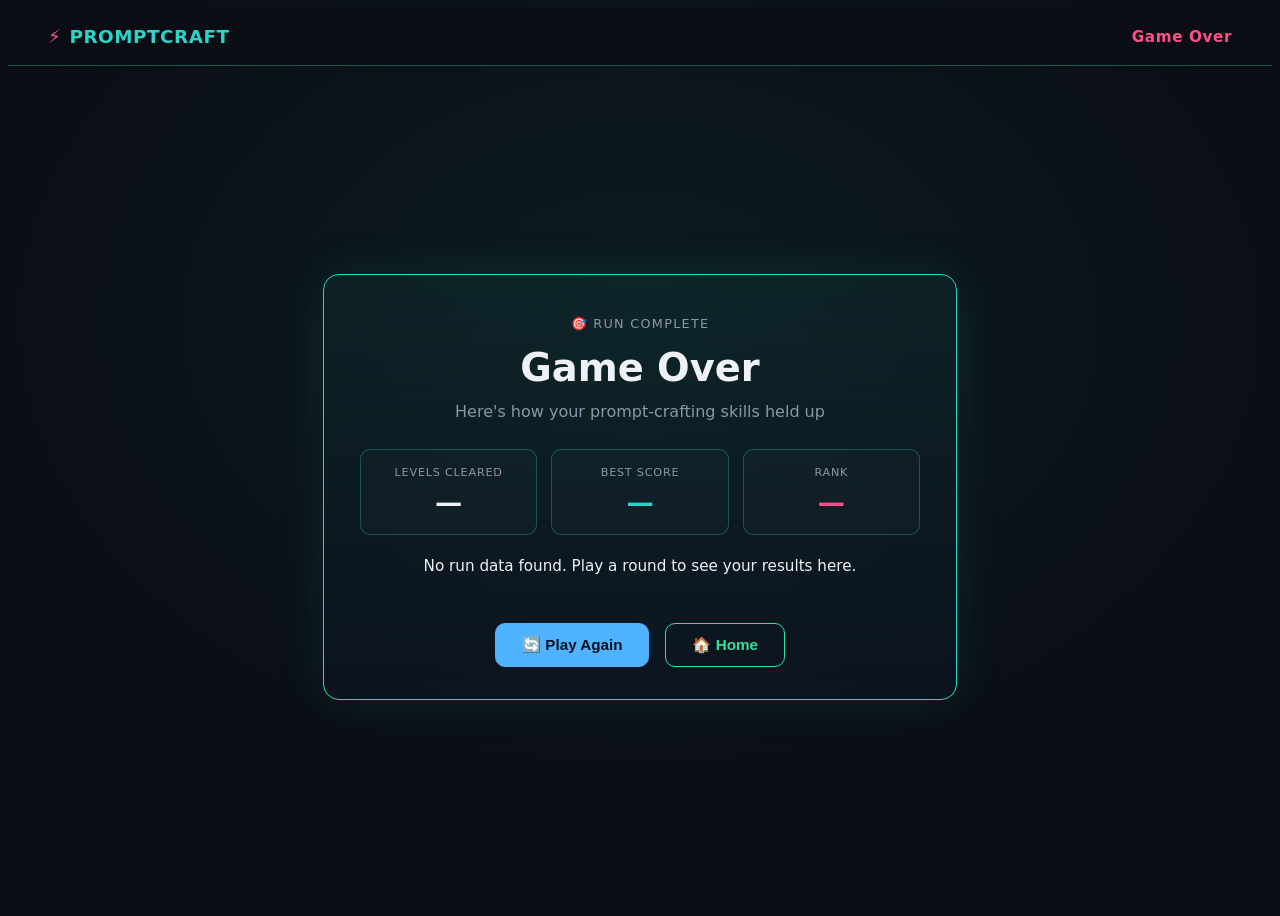
==== game-over.html @ 962c43a1 "updated" ====
<!DOCTYPE html>
<html lang="en">
<head>
  <meta charset="UTF-8" />
  <meta name="viewport" content="width=device-width, initial-scale=1.0" />
  <title>PromptCraft AI — Game Over</title>
  <link rel="stylesheet" href="./game.css" />
</head>
<body class="gameover-page">

  <nav class="go-navbar">
    <div class="go-logo"><span class="bolt">⚡</span> PROMPTCRAFT</div>
    <div class="go-status-pill">Game Over</div>
  </nav>

  <main class="go-stage">
    <div class="go-card">

      <div class="go-eyebrow">🎯 Run Complete</div>
      <h1 class="go-title">Game Over</h1>
      <p class="go-subtitle">Here's how your prompt-crafting skills held up</p>

      <div class="go-stats">
        <div class="go-stat-box">
          <div class="go-stat-label">Levels Cleared</div>
          <!-- Filled live by game-over.js — never hardcoded -->
          <div class="go-stat-value" id="go-levels-cleared">—</div>
        </div>
        <div class="go-stat-box">
          <div class="go-stat-label">Best Score</div>
          <div class="go-stat-value go-score" id="go-best-score">—</div>
        </div>
        <div class="go-stat-box">
          <div class="go-stat-label">Rank</div>
          <div class="go-stat-value go-rank" id="go-rank">—</div>
        </div>
      </div>

      <p class="go-message" id="go-message"></p>
      <p class="go-save-status" id="go-save-status"></p>

      <div class="go-actions">
        <button class="go-btn go-btn-play-again" id="go-play-again-btn">🔄 Play Again</button>
        <button class="go-btn go-btn-home" id="go-home-btn">🏠 Home</button>
      </div>

    </div>
  </main>

  <script src="./leaderboard-storage.js"></script>
  <script src="./game-over.js"></script>
</body>
</html>
---- game.css ----
/* =========================================================================
   game.css (Game Over screen)
   Matches the dark neon theme used across PromptCraft AI.
   Tokens:
     bg:        #0a0e14 (near-black)
     panel:     #0d1623
     border:    #2bd4c8 (cyan)
     accent-1:  #2bd4c8 (cyan / teal)
     accent-2:  #ff4d8d (pink)
     text:      #e8edf2
     text-dim:  #8b97a8
   ========================================================================= */

:root {
  --go-bg: #0a0e14;
  --go-panel: #0d1623;
  --go-border: #2bd4c8;
  --go-cyan: #2bd4c8;
  --go-pink: #ff4d8d;
  --go-blue: #4fb3ff;
  --go-green: #34e0a1;
  --go-text: #eef2f6;
  --go-text-dim: #8b97a8;
}

.gameover-page {
  min-height: 100vh;
  background:
    radial-gradient(ellipse 700px 500px at 50% 35%, rgba(43, 212, 200, 0.07), transparent),
    var(--go-bg);
  color: var(--go-text);
  font-family: "Segoe UI", system-ui, -apple-system, sans-serif;
  display: flex;
  flex-direction: column;
}

/* ---------- Top nav ---------- */
.go-navbar {
  display: flex;
  align-items: center;
  justify-content: space-between;
  padding: 18px 40px;
  border-bottom: 1px solid rgba(43, 212, 200, 0.35);
  background: rgba(10, 14, 20, 0.7);
}

.go-logo {
  display: flex;
  align-items: center;
  gap: 8px;
  font-weight: 700;
  font-size: 1.15rem;
  letter-spacing: 0.5px;
  color: var(--go-cyan);
}

.go-logo .bolt {
  color: var(--go-pink);
}

.go-status-pill {
  color: var(--go-pink);
  font-weight: 700;
  font-size: 0.95rem;
  letter-spacing: 0.04em;
}

/* ---------- Centered card area ---------- */
.go-stage {
  flex: 1;
  display: flex;
  align-items: center;
  justify-content: center;
  padding: 40px 20px;
}

.go-card {
  width: 100%;
  max-width: 560px;
  border: 1px solid var(--go-border);
  border-radius: 16px;
  background: linear-gradient(180deg, rgba(43, 212, 200, 0.06), rgba(13, 22, 35, 0.7));
  box-shadow: 0 0 50px rgba(43, 212, 200, 0.1);
  padding: 38px 36px 32px;
  text-align: center;
  animation: goCardIn 0.4s ease both;
}

@keyframes goCardIn {
  from { opacity: 0; transform: translateY(14px) scale(0.98); }
  to   { opacity: 1; transform: translateY(0) scale(1); }
}

.go-eyebrow {
  display: inline-flex;
  align-items: center;
  gap: 6px;
  font-size: 0.8rem;
  letter-spacing: 0.1em;
  text-transform: uppercase;
  color: var(--go-text-dim);
  margin-bottom: 14px;
}

.go-title {
  font-size: 2.4rem;
  font-weight: 800;
  margin: 0 0 12px;
}

.go-subtitle {
  color: var(--go-text-dim);
  font-size: 1rem;
  margin: 0 0 28px;
}

/* ---------- Stat boxes ---------- */
.go-stats {
  display: grid;
  grid-template-columns: repeat(3, 1fr);
  gap: 14px;
  margin-bottom: 22px;
}

.go-stat-box {
  border: 1px solid rgba(43, 212, 200, 0.3);
  border-radius: 10px;
  background: rgba(255, 255, 255, 0.02);
  padding: 16px 10px;
}

.go-stat-label {
  font-size: 0.7rem;
  letter-spacing: 0.07em;
  text-transform: uppercase;
  color: var(--go-text-dim);
  margin-bottom: 8px;
}

.go-stat-value {
  font-size: 1.7rem;
  font-weight: 800;
  color: var(--go-text);
}

.go-stat-value.go-score {
  color: var(--go-cyan);
}

.go-stat-value.go-rank {
  color: var(--go-pink);
}

/* ---------- Message line ---------- */
.go-message {
  font-size: 0.95rem;
  color: var(--go-text);
  margin: 0 0 6px;
}

.go-save-status {
  font-size: 0.78rem;
  color: var(--go-text-dim);
  margin: 0 0 26px;
  min-height: 16px;
  transition: color 0.3s ease;
}

/* ---------- Action buttons ---------- */
.go-actions {
  display: flex;
  justify-content: center;
  gap: 16px;
  flex-wrap: wrap;
}

.go-btn {
  border-radius: 10px;
  padding: 12px 26px;
  font-size: 0.95rem;
  font-weight: 600;
  cursor: pointer;
  border: 1px solid transparent;
  transition: transform 0.15s ease, box-shadow 0.15s ease;
  display: inline-flex;
  align-items: center;
  gap: 8px;
}

.go-btn:hover {
  transform: translateY(-2px);
}

.go-btn-play-again {
  background: var(--go-blue);
  border-color: var(--go-blue);
  color: #07101c;
}

.go-btn-play-again:hover {
  box-shadow: 0 0 18px rgba(79, 179, 255, 0.45);
}

.go-btn-home {
  background: transparent;
  border-color: var(--go-green);
  color: var(--go-green);
}

.go-btn-home:hover {
  box-shadow: 0 0 18px rgba(52, 224, 161, 0.35);
}

/* ---------- Responsive ---------- */
@media (max-width: 520px) {
  .go-navbar { padding: 14px 20px; }
  .go-card { padding: 28px 22px 26px; }
  .go-title { font-size: 1.9rem; }
  .go-stats { gap: 10px; }
  .go-stat-value { font-size: 1.4rem; }
  .go-actions { flex-direction: column; }
  .go-btn { width: 100%; justify-content: center; }
}
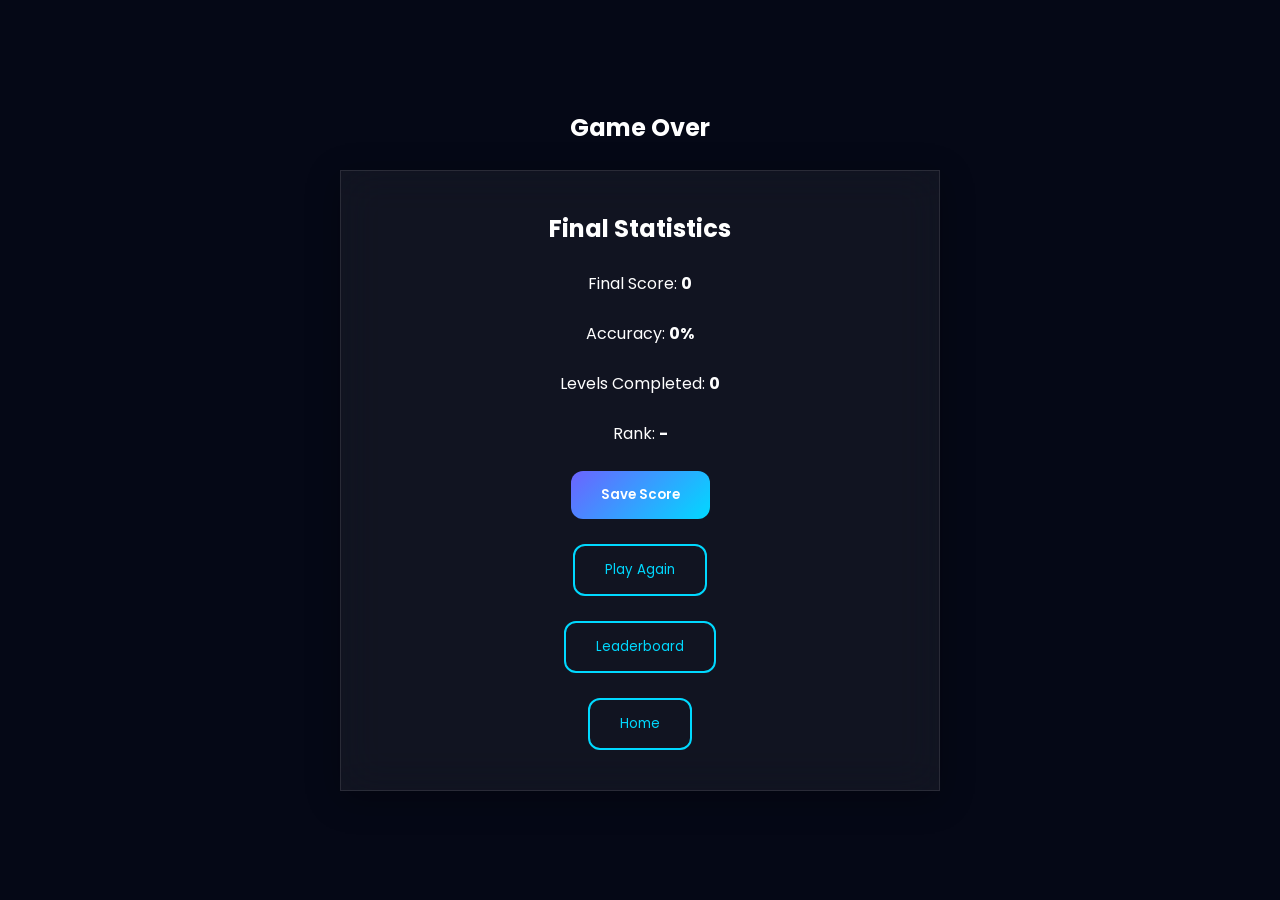
==== commit cf5bc2ec: "complete the AI" ====
--- a/game-over.html
+++ b/game-over.html
@@ -1,53 +1,249 @@
 <!DOCTYPE html>
 <html lang="en">
+
 <head>
-  <meta charset="UTF-8" />
-  <meta name="viewport" content="width=device-width, initial-scale=1.0" />
-  <title>PromptCraft AI — Game Over</title>
-  <link rel="stylesheet" href="./game.css" />
+
+<meta charset="UTF-8">
+
+<meta
+name="viewport"
+content="width=device-width, initial-scale=1.0">
+
+<title>Game Over</title>
+
+<link rel="stylesheet" href="css/main.css">
+<link rel="stylesheet" href="css/home.css">
+<link rel="stylesheet" href="css/responsive.css">
+
+<link href="https://fonts.googleapis.com/css2?family=Poppins:wght@300;400;500;600;700&display=swap"
+rel="stylesheet">
+
 </head>
-<body class="gameover-page">
-
-  <nav class="go-navbar">
-    <div class="go-logo"><span class="bolt">⚡</span> PROMPTCRAFT</div>
-    <div class="go-status-pill">Game Over</div>
-  </nav>
-
-  <main class="go-stage">
-    <div class="go-card">
-
-      <div class="go-eyebrow">🎯 Run Complete</div>
-      <h1 class="go-title">Game Over</h1>
-      <p class="go-subtitle">Here's how your prompt-crafting skills held up</p>
-
-      <div class="go-stats">
-        <div class="go-stat-box">
-          <div class="go-stat-label">Levels Cleared</div>
-          <!-- Filled live by game-over.js — never hardcoded -->
-          <div class="go-stat-value" id="go-levels-cleared">—</div>
-        </div>
-        <div class="go-stat-box">
-          <div class="go-stat-label">Best Score</div>
-          <div class="go-stat-value go-score" id="go-best-score">—</div>
-        </div>
-        <div class="go-stat-box">
-          <div class="go-stat-label">Rank</div>
-          <div class="go-stat-value go-rank" id="go-rank">—</div>
-        </div>
-      </div>
-
-      <p class="go-message" id="go-message"></p>
-      <p class="go-save-status" id="go-save-status"></p>
-
-      <div class="go-actions">
-        <button class="go-btn go-btn-play-again" id="go-play-again-btn">🔄 Play Again</button>
-        <button class="go-btn go-btn-home" id="go-home-btn">🏠 Home</button>
-      </div>
-
-    </div>
-  </main>
-
-  <script src="./leaderboard-storage.js"></script>
-  <script src="./game-over.js"></script>
+
+<body>
+
+<section
+class="hero-section"
+style="
+min-height:100vh;
+grid-template-columns:1fr;
+text-align:center;
+">
+
+<div>
+
+<h1>
+
+Game Over
+
+</h1>
+
+<br>
+
+<div class="glass-card"
+style="
+padding:40px;
+max-width:600px;
+margin:auto;
+">
+
+<h2>
+
+Final Statistics
+
+</h2>
+
+<br>
+
+<p>
+
+Final Score:
+<strong id="finalScore">
+0
+</strong>
+
+</p>
+
+<br>
+
+<p>
+
+Accuracy:
+<strong id="accuracy">
+0%
+</strong>
+
+</p>
+
+<br>
+
+<p>
+
+Levels Completed:
+<strong id="completedLevels">
+0
+</strong>
+
+</p>
+
+<br>
+
+<p>
+
+Rank:
+<strong id="playerRank">
+-
+</strong>
+
+</p>
+
+<br>
+
+<button
+id="saveScoreBtn"
+class="primary-btn">
+
+Save Score
+
+</button>
+
+<br><br>
+
+<button
+onclick="
+window.location.href='game.html'
+"
+class="secondary-btn">
+
+Play Again
+
+</button>
+
+<br><br>
+
+<button
+onclick="
+window.location.href='leaderboard.html'
+"
+class="secondary-btn">
+
+Leaderboard
+
+</button>
+
+<br><br>
+
+<button
+onclick="
+window.location.href='index.html'
+"
+class="secondary-btn">
+
+Home
+
+</button>
+
+</div>
+
+</div>
+
+</section>
+
+<script src="js/storage/local-storage.js"></script>
+
+<script>
+
+const finalScore =
+localStorage.getItem(
+"finalScore"
+) || 0;
+
+const accuracy =
+localStorage.getItem(
+"accuracy"
+) || 0;
+
+const completedLevels =
+localStorage.getItem(
+"levelsCompleted"
+) || 0;
+
+document.getElementById(
+"finalScore"
+).textContent =
+finalScore;
+
+document.getElementById(
+"accuracy"
+).textContent =
+accuracy + "%";
+
+document.getElementById(
+"completedLevels"
+).textContent =
+completedLevels;
+
+document.getElementById(
+"saveScoreBtn"
+).addEventListener(
+"click",
+() => {
+
+    const playerName =
+        prompt(
+            "Enter Your Name"
+        );
+
+    if(!playerName){
+
+        return;
+
+    }
+
+    StorageManager.saveScore({
+
+        playerName,
+
+        score:Number(
+            finalScore
+        ),
+
+        completedLevels:Number(
+            completedLevels
+        ),
+
+        date:
+        new Date()
+        .toLocaleDateString()
+
+    });
+
+    const scores =
+        StorageManager.getScores();
+
+    const rank =
+        scores.findIndex(
+            score =>
+            score.playerName ===
+            playerName &&
+            score.score ===
+            Number(finalScore)
+        ) + 1;
+
+    document.getElementById(
+        "playerRank"
+    ).textContent =
+        "#" + rank;
+
+    alert(
+        "Score Saved!"
+    );
+
+}
+);
+
+</script>
+
 </body>
+
 </html>
--- a/css/main.css
+++ b/css/main.css
@@ -0,0 +1,130 @@
+:root {
+    --primary: #6C63FF;
+    --secondary: #00D9FF;
+    --success: #22C55E;
+    --danger: #EF4444;
+
+    --bg-primary: #050816;
+    --bg-secondary: #111827;
+    --card-bg: rgba(255, 255, 255, 0.05);
+
+    --text-primary: #ffffff;
+    --text-secondary: #b3b3b3;
+
+    --border-color: rgba(255,255,255,0.1);
+
+    --shadow:
+        0 8px 32px rgba(0,0,0,0.3);
+
+    --transition: 0.3s ease;
+}
+
+*{
+    margin:0;
+    padding:0;
+    box-sizing:border-box;
+}
+
+html{
+    scroll-behavior:smooth;
+}
+
+body{
+    font-family:'Poppins',sans-serif;
+    background:var(--bg-primary);
+    color:var(--text-primary);
+    min-height:100vh;
+}
+
+a{
+    text-decoration:none;
+    color:inherit;
+}
+
+ul{
+    list-style:none;
+}
+
+img{
+    width:100%;
+    display:block;
+}
+
+button{
+    border:none;
+    cursor:pointer;
+    font-family:'Poppins',sans-serif;
+}
+
+.container{
+    width:90%;
+    max-width:1200px;
+    margin:auto;
+}
+
+.primary-btn{
+    background:linear-gradient(
+        135deg,
+        var(--primary),
+        var(--secondary)
+    );
+
+    color:white;
+
+    padding:14px 30px;
+
+    border-radius:12px;
+
+    font-weight:600;
+
+    transition:var(--transition);
+}
+
+.primary-btn:hover{
+    transform:translateY(-3px);
+    box-shadow:
+        0 0 20px rgba(108,99,255,0.5);
+}
+
+.secondary-btn{
+    background:transparent;
+
+    color:var(--secondary);
+
+    border:2px solid var(--secondary);
+
+    padding:14px 30px;
+
+    border-radius:12px;
+
+    transition:var(--transition);
+}
+
+.secondary-btn:hover{
+    background:var(--secondary);
+    color:#000;
+}
+
+.glass-card{
+    background:var(--card-bg);
+
+    backdrop-filter:blur(20px);
+
+    border:1px solid var(--border-color);
+
+    box-shadow:var(--shadow);
+}
+
+.highlight{
+    color:var(--secondary);
+}
+
+.section-title{
+    text-align:center;
+
+    margin-bottom:2rem;
+
+    font-size:2.5rem;
+
+    color:var(--secondary);
+}
--- a/css/home.css
+++ b/css/home.css
@@ -0,0 +1,288 @@
+/* NAVBAR */
+
+.navbar{
+    display:flex;
+
+    justify-content:space-between;
+
+    align-items:center;
+
+    padding:20px 8%;
+
+    border-bottom:
+        1px solid rgba(255,255,255,0.1);
+
+    position:sticky;
+
+    top:0;
+
+    background:#050816;
+
+    z-index:100;
+}
+
+.logo{
+    display:flex;
+    align-items:center;
+    gap:10px;
+}
+
+.logo-icon{
+    font-size:1.5rem;
+}
+
+.logo-text{
+    color:var(--secondary);
+    font-weight:700;
+    font-size:1.2rem;
+}
+
+.nav-links{
+    display:flex;
+    gap:30px;
+}
+
+.nav-links a{
+    transition:var(--transition);
+}
+
+.nav-links a:hover{
+    color:var(--secondary);
+}
+
+/* HERO */
+
+.hero-section{
+    min-height:85vh;
+
+    display:grid;
+
+    grid-template-columns:
+        repeat(2,1fr);
+
+    align-items:center;
+
+    gap:50px;
+
+    padding:60px 8%;
+}
+
+.hero-left h1{
+    font-size:4rem;
+    line-height:1.2;
+}
+
+.hero-left p{
+    margin-top:20px;
+
+    color:var(--text-secondary);
+
+    line-height:1.8;
+}
+
+.hero-buttons{
+    margin-top:30px;
+
+    display:flex;
+
+    gap:20px;
+}
+
+.preview-card{
+    background:rgba(255,255,255,0.05);
+
+    border:1px solid rgba(255,255,255,0.08);
+
+    border-radius:20px;
+
+    overflow:hidden;
+
+    box-shadow:var(--shadow);
+}
+
+.preview-card img{
+    height:350px;
+    object-fit:cover;
+}
+
+.preview-content{
+    padding:20px;
+}
+
+.preview-content h3{
+    color:var(--secondary);
+}
+
+/* FEATURES */
+
+.features-section{
+    padding:80px 8%;
+}
+
+.features-section h2{
+    text-align:center;
+    margin-bottom:40px;
+}
+
+.features-grid{
+    display:grid;
+
+    grid-template-columns:
+        repeat(auto-fit,minmax(250px,1fr));
+
+    gap:20px;
+}
+
+.feature-card{
+    background:rgba(255,255,255,0.04);
+
+    border:1px solid rgba(255,255,255,0.08);
+
+    border-radius:16px;
+
+    padding:25px;
+
+    transition:var(--transition);
+}
+
+.feature-card:hover{
+    transform:translateY(-8px);
+}
+
+.feature-card h3{
+    color:var(--secondary);
+    margin-bottom:15px;
+}
+
+.feature-card p{
+    color:var(--text-secondary);
+}
+
+/* CTA */
+
+.cta-section{
+    text-align:center;
+
+    padding:80px 8%;
+}
+
+.cta-section h2{
+    margin-bottom:30px;
+}
+
+/* HOW TO PLAY */
+
+.instruction-page{
+    text-align:center;
+
+    padding:60px 8%;
+}
+
+.instruction-page h1{
+    font-size:3rem;
+    color:var(--secondary);
+}
+
+.subtitle{
+    color:var(--text-secondary);
+
+    margin-top:15px;
+}
+
+.instruction-grid{
+    width:90%;
+
+    max-width:1200px;
+
+    margin:auto;
+
+    display:grid;
+
+    grid-template-columns:
+        repeat(auto-fit,minmax(250px,1fr));
+
+    gap:20px;
+}
+
+.instruction-card{
+    background:rgba(255,255,255,0.04);
+
+    border:1px solid rgba(255,255,255,0.08);
+
+    border-radius:16px;
+
+    padding:30px;
+
+    transition:var(--transition);
+}
+
+.instruction-card:hover{
+    transform:translateY(-5px);
+}
+
+.step-number{
+    width:50px;
+    height:50px;
+
+    border-radius:50%;
+
+    background:var(--primary);
+
+    display:flex;
+
+    justify-content:center;
+
+    align-items:center;
+
+    margin-bottom:20px;
+
+    font-weight:bold;
+}
+
+.instruction-card h3{
+    color:var(--secondary);
+    margin-bottom:15px;
+}
+
+.instruction-card p{
+    color:var(--text-secondary);
+}
+
+.rules-section{
+    width:90%;
+
+    max-width:1000px;
+
+    margin:60px auto;
+
+    display:grid;
+
+    grid-template-columns:1fr 1fr;
+
+    gap:20px;
+}
+
+.rule-card{
+    background:rgba(255,255,255,0.04);
+
+    border-radius:16px;
+
+    padding:30px;
+
+    border:1px solid rgba(255,255,255,0.08);
+}
+
+.rule-card h2{
+    color:var(--secondary);
+    margin-bottom:20px;
+}
+
+.rule-card li{
+    margin-bottom:10px;
+}
+
+.back-section{
+    text-align:center;
+
+    padding-bottom:60px;
+}
--- a/css/responsive.css
+++ b/css/responsive.css
@@ -0,0 +1,58 @@
+@media(max-width:992px){
+
+    .hero-section{
+        grid-template-columns:1fr;
+        text-align:center;
+    }
+
+    .hero-buttons{
+        justify-content:center;
+    }
+
+    .hero-left h1{
+        font-size:3rem;
+    }
+
+}
+
+@media(max-width:768px){
+
+    .navbar{
+        flex-direction:column;
+        gap:20px;
+    }
+
+    .nav-links{
+        flex-wrap:wrap;
+        justify-content:center;
+    }
+
+    .rules-section{
+        grid-template-columns:1fr;
+    }
+
+    .hero-left h1{
+        font-size:2.5rem;
+    }
+
+}
+
+@media(max-width:480px){
+
+    .hero-left h1{
+        font-size:2rem;
+    }
+
+    .hero-buttons{
+        flex-direction:column;
+    }
+
+    .hero-buttons button{
+        width:100%;
+    }
+
+    .instruction-page h1{
+        font-size:2rem;
+    }
+
+}
